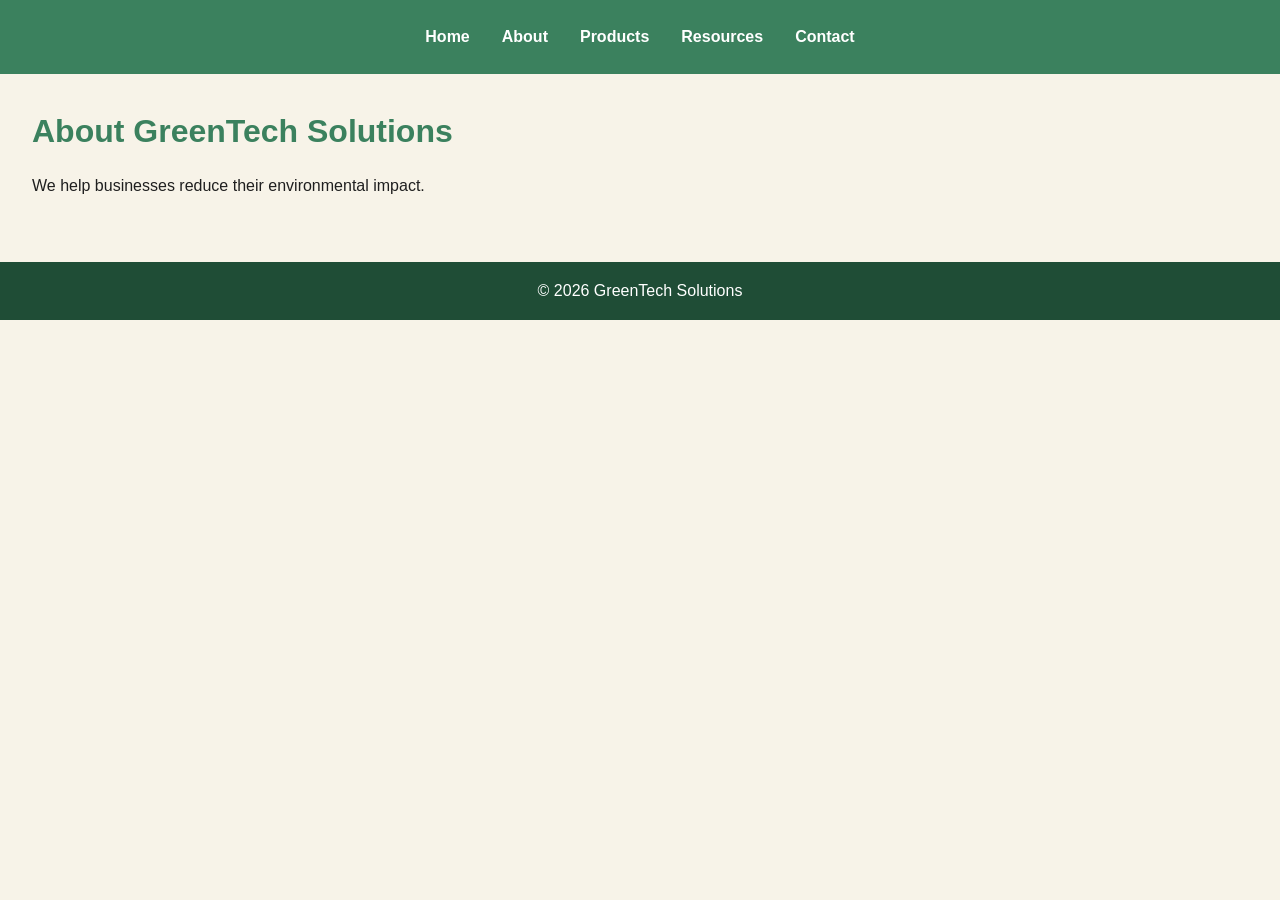
==== final/about.html @ 8f106921 "Final project" ====
<!DOCTYPE html>
<html lang="en">
<head>
    <meta charset="UTF-8">
    <meta name="viewport" content="width=device-width, initial-scale=1.0">
    <title>GreenTech Solutions | About</title>
    <link rel="stylesheet" href="css/styles.css">
</head>

<body>

<header>
    <nav>
        <a href="index.html">Home</a>
        <a href="about.html">About</a>
        <a href="products.html">Products</a>
        <a href="blog.html">Resources</a>
        <a href="contact.html">Contact</a>
    </nav>
</header>

<main>
    <h1>About GreenTech Solutions</h1>
    <p>We help businesses reduce their environmental impact.</p>
</main>

<footer>
    <p>&copy; 2026 GreenTech Solutions</p>
</footer>

<script src="js/script.js"></script>

</body>
</html>
---- final/css/styles.css ----
* {
    margin: 0;
    padding: 0;
    box-sizing: border-box;
}

body {
    font-family: Arial, Helvetica, sans-serif;
    background-color: #f7f3e8;
    color: #1f1f1f;
    line-height: 1.6;
}


header {
    background-color: #3b815e;
    padding: 1rem;
}

nav {
    display: flex;
    flex-wrap: wrap;
    justify-content: center;
}

nav a {
    color: white;
    margin: 0.5rem 1rem;
    text-decoration: none;
    font-weight: bold;
}

nav a:hover {
    text-decoration: underline;
}


main {
    padding: 2rem;
}


h1, h2 {
    margin-bottom: 1rem;
    color: #3b815e;
}


.product-grid {
    display: grid;
    grid-template-columns: repeat(auto-fit, minmax(250px, 1fr));
    gap: 1.5rem;
    margin-top: 1rem;
}

.product-card {
    background-color: #ffffff;
    border: 1px solid #e7d8b8;
    padding: 1rem;
    border-radius: 8px;
}

.product-card h2 {
    margin-bottom: 0.5rem;
}

form {
    max-width: 500px;
    margin-top: 1rem;
}

label {
    display: block;
    margin-top: 1rem;
    font-weight: bold;
}

input, textarea {
    width: 100%;
    padding: 0.5rem;
    margin-top: 0.3rem;
    border: 1px solid #ccc;
    border-radius: 4px;
}

button {
    margin-top: 1rem;
    padding: 0.7rem;
    background-color: #53bd6d;
    color: white;
    border: none;
    border-radius: 4px;
    cursor: pointer;
}

button:hover {
    background-color: #204128;
}

footer {
    background-color: #1f4d36;
    color: white;
    text-align: center;
    padding: 1rem;
    margin-top: 2rem;
}

article {
    margin-bottom: 1.5rem;
}

#productSearch {
    margin-top: 1rem;
    padding: 0.5rem;
    width: 100%;
    max-width: 400px;
}

.high-contrast {
    background-color: black;
    color: white;
}

.high-contrast header,
.high-contrast footer {
    background-color: black;
}

.high-contrast nav a {
    color: yellow;
}

@media (max-width: 600px) {
    nav {
        flex-direction: column;
        align-items: center;
    }

    main {
        padding: 1rem;
    }
}
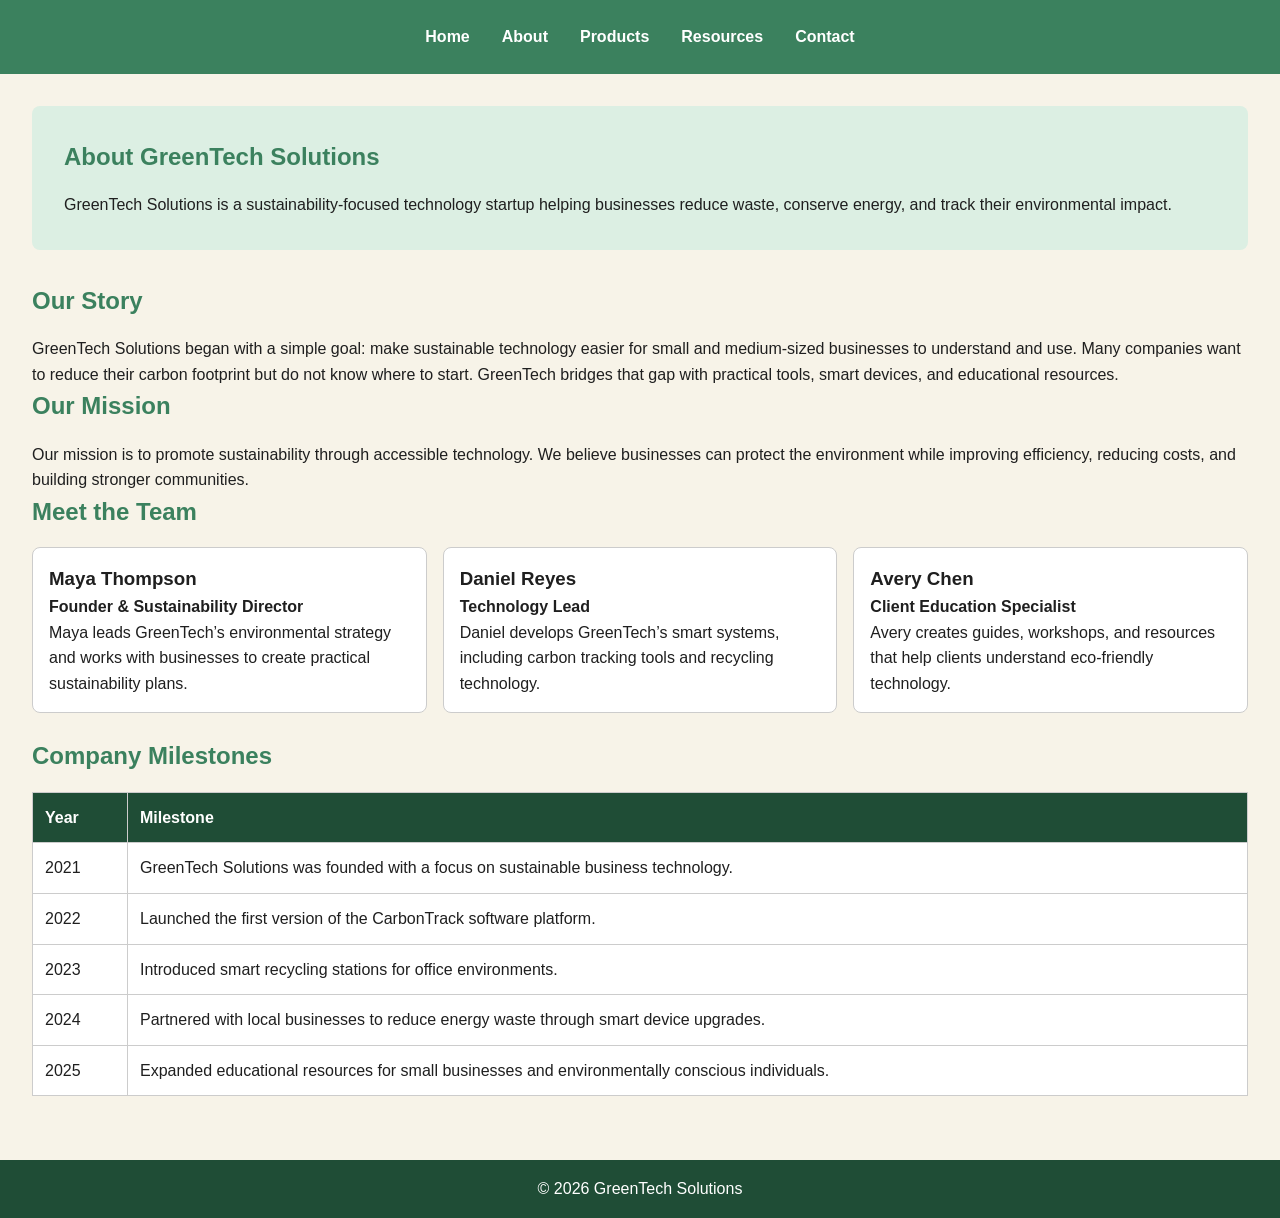
==== commit d85b6fde: "Added content and images" ====
--- a/final/about.html
+++ b/final/about.html
@@ -20,8 +20,79 @@
 </header>
 
 <main>
-    <h1>About GreenTech Solutions</h1>
-    <p>We help businesses reduce their environmental impact.</p>
+    <section class="hero">
+        <h1>About GreenTech Solutions</h1>
+        <p>GreenTech Solutions is a sustainability-focused technology startup helping businesses reduce waste, conserve energy, and track their environmental impact.</p>
+    </section>
+
+    <section>
+        <h2>Our Story</h2>
+        <p>GreenTech Solutions began with a simple goal: make sustainable technology easier for small and medium-sized businesses to understand and use. Many companies want to reduce their carbon footprint but do not know where to start. GreenTech bridges that gap with practical tools, smart devices, and educational resources.</p>
+    </section>
+
+    <section>
+        <h2>Our Mission</h2>
+        <p>Our mission is to promote sustainability through accessible technology. We believe businesses can protect the environment while improving efficiency, reducing costs, and building stronger communities.</p>
+    </section>
+
+    <section>
+        <h2>Meet the Team</h2>
+
+        <div class="card-grid">
+            <article class="info-card">
+                <h3>Maya Thompson</h3>
+                <p><strong>Founder & Sustainability Director</strong></p>
+                <p>Maya leads GreenTech’s environmental strategy and works with businesses to create practical sustainability plans.</p>
+            </article>
+
+            <article class="info-card">
+                <h3>Daniel Reyes</h3>
+                <p><strong>Technology Lead</strong></p>
+                <p>Daniel develops GreenTech’s smart systems, including carbon tracking tools and recycling technology.</p>
+            </article>
+
+            <article class="info-card">
+                <h3>Avery Chen</h3>
+                <p><strong>Client Education Specialist</strong></p>
+                <p>Avery creates guides, workshops, and resources that help clients understand eco-friendly technology.</p>
+            </article>
+        </div>
+    </section>
+
+    <section>
+        <h2>Company Milestones</h2>
+
+        <table>
+            <thead>
+                <tr>
+                    <th>Year</th>
+                    <th>Milestone</th>
+                </tr>
+            </thead>
+            <tbody>
+                <tr>
+                    <td>2021</td>
+                    <td>GreenTech Solutions was founded with a focus on sustainable business technology.</td>
+                </tr>
+                <tr>
+                    <td>2022</td>
+                    <td>Launched the first version of the CarbonTrack software platform.</td>
+                </tr>
+                <tr>
+                    <td>2023</td>
+                    <td>Introduced smart recycling stations for office environments.</td>
+                </tr>
+                <tr>
+                    <td>2024</td>
+                    <td>Partnered with local businesses to reduce energy waste through smart device upgrades.</td>
+                </tr>
+                <tr>
+                    <td>2025</td>
+                    <td>Expanded educational resources for small businesses and environmentally conscious individuals.</td>
+                </tr>
+            </tbody>
+        </table>
+    </section>
 </main>
 
 <footer>
@@ -29,6 +100,5 @@
 </footer>
 
 <script src="js/script.js"></script>
-
 </body>
 </html>
--- a/final/css/styles.css
+++ b/final/css/styles.css
@@ -139,4 +139,57 @@
     main {
         padding: 1rem;
     }
+}
+
+
+.hero {
+    background-color: #dcefe3;
+    padding: 2rem;
+    border-radius: 8px;
+    margin-bottom: 2rem;
+}
+
+.card-grid {
+    display: grid;
+    grid-template-columns: repeat(auto-fit, minmax(220px, 1fr));
+    gap: 1rem;
+    margin-top: 1rem;
+}
+
+.info-card {
+    background-color: white;
+    border: 1px solid #ccc;
+    border-radius: 8px;
+    padding: 1rem;
+}
+
+.product-card img {
+    width: 100%;
+    height: 180px;
+    object-fit: cover;
+    border-radius: 6px;
+    margin-bottom: 1rem;
+}
+
+.product-card ul {
+    margin-left: 1.2rem;
+    margin-top: 0.5rem;
+}
+
+table {
+    width: 100%;
+    border-collapse: collapse;
+    margin-top: 1rem;
+    background-color: white;
+}
+
+th, td {
+    border: 1px solid #ccc;
+    padding: 0.75rem;
+    text-align: left;
+}
+
+th {
+    background-color: #1f4d36;
+    color: white;
 }
